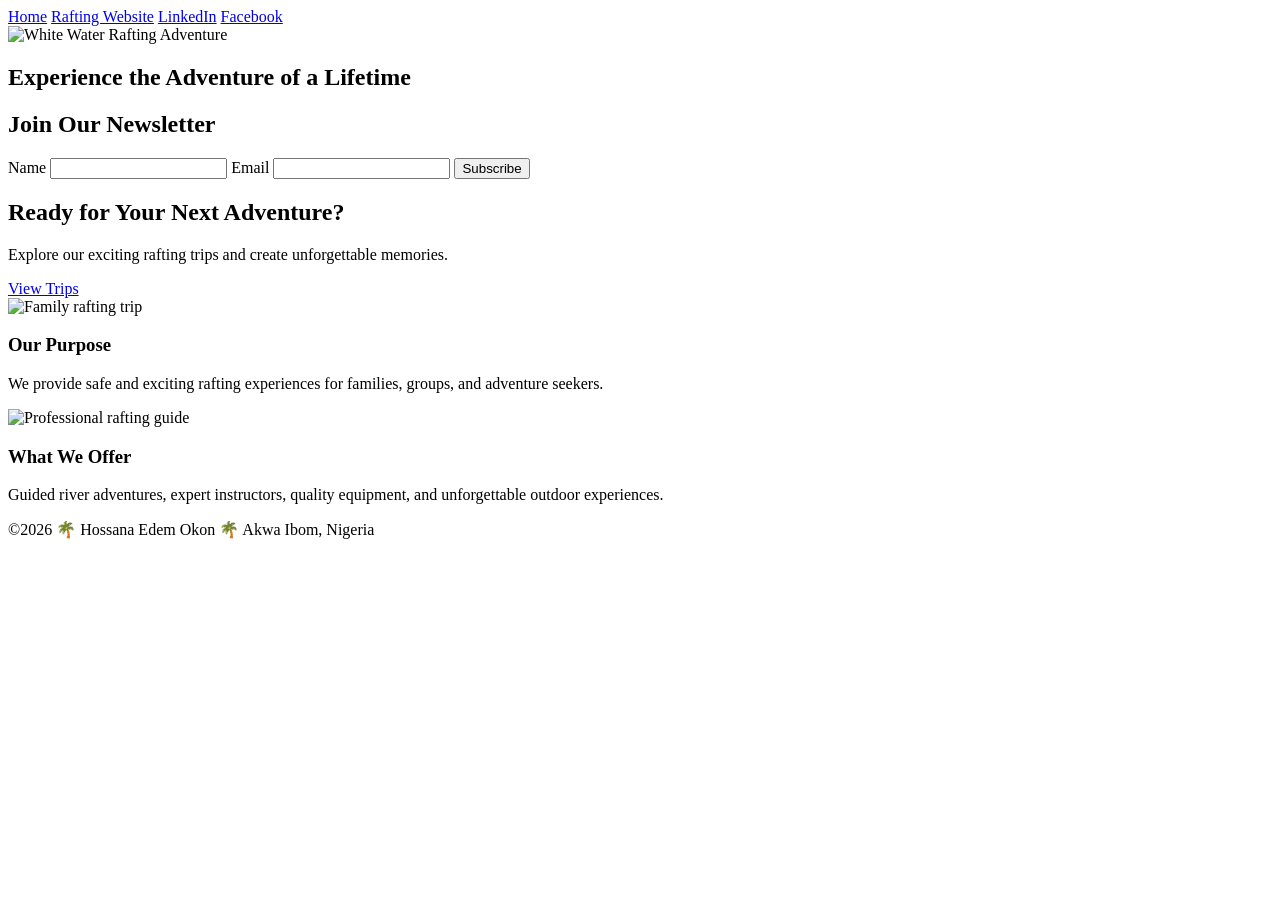
==== wwr/index.html @ 3f381c55 "commit" ====
<!-- 18 May 2026 -->
<!DOCTYPE html>
<html lang="en">

<head>
    <meta charset="UTF-8">
    <meta name="viewport" content="width=device-width, initial-scale=1.0">

    <title>HOSSANA EDEM OKON | WDD 130</title>

    <meta name="description"
      content="Describe your home page here using keywords like your name, the course, and the purpose of the page.">
    <meta name="author" content="Hossana Edem Okon">

    <link rel="stylesheet" href="styles/styles.css">

    <link rel="preconnect" href="https://fonts.googleapis.com">
    <link rel="preconnect" href="https://fonts.gstatic.com" crossorigin>
    <link href="https://fonts.googleapis.com/css2?family=Roboto&display=swap" rel="stylesheet">
</head>

<body>

    <header>
        <nav>
            <a href="#">Home</a>
            <a href="wwr/">Rafting Website</a>
            <a href="https://www.linkedin.com/in/hossana-okon-4aba1229a">LinkedIn</a>
            <a href="https://www.facebook.com/share/1GyRyoBe5f/">Facebook</a>
        </nav>
    </header>

    <div class="grid">

        <main>

            <!-- Hero Section -->
            <section class="hero-home">
                <img src="wwr/images/rafting_big.jpg" alt="White Water Rafting Adventure">
                <h1>Experience the Adventure of a Lifetime</h1>
            </section>

            <!-- Newsletter -->
            <section class="newsletter">
                <h2>Join Our Newsletter</h2>

                <form>
                    <label for="name">Name</label>
                    <input type="text" id="name" name="name" required>

                    <label for="email">Email</label>
                    <input type="email" id="email" name="email" required>

                    <button type="submit">Subscribe</button>
                </form>
            </section>

            <!-- Call to Action -->
            <section class="cta">
                <h2>Ready for Your Next Adventure?</h2>
                <p>Explore our exciting rafting trips and create unforgettable memories.</p>
                <a href="trips.html" class="btn">View Trips</a>
            </section>

            <!-- Grid Content -->
            <section class="home-grid">

                <div class="grid-item">
                    <img src="wwr/images/raftinghappyclient.jpg" alt="Family rafting trip">
                    <h3>Our Purpose</h3>
                    <p>
                        We provide safe and exciting rafting experiences for families,
                        groups, and adventure seekers.
                    </p>
                </div>

                <div class="grid-item">
                    <img src="wwr/images/new_history.jpg" alt="Professional rafting guide">
                    <h3>What We Offer</h3>
                    <p>
                        Guided river adventures, expert instructors, quality equipment,
                        and unforgettable outdoor experiences.
                    </p>
                </div>

            </section>

        </main>

    </div> <!-- End .grid -->

    <footer>
        <p>©2026 🌴 Hossana Edem Okon 🌴 Akwa Ibom, Nigeria</p>
    </footer>

</body>

</html>
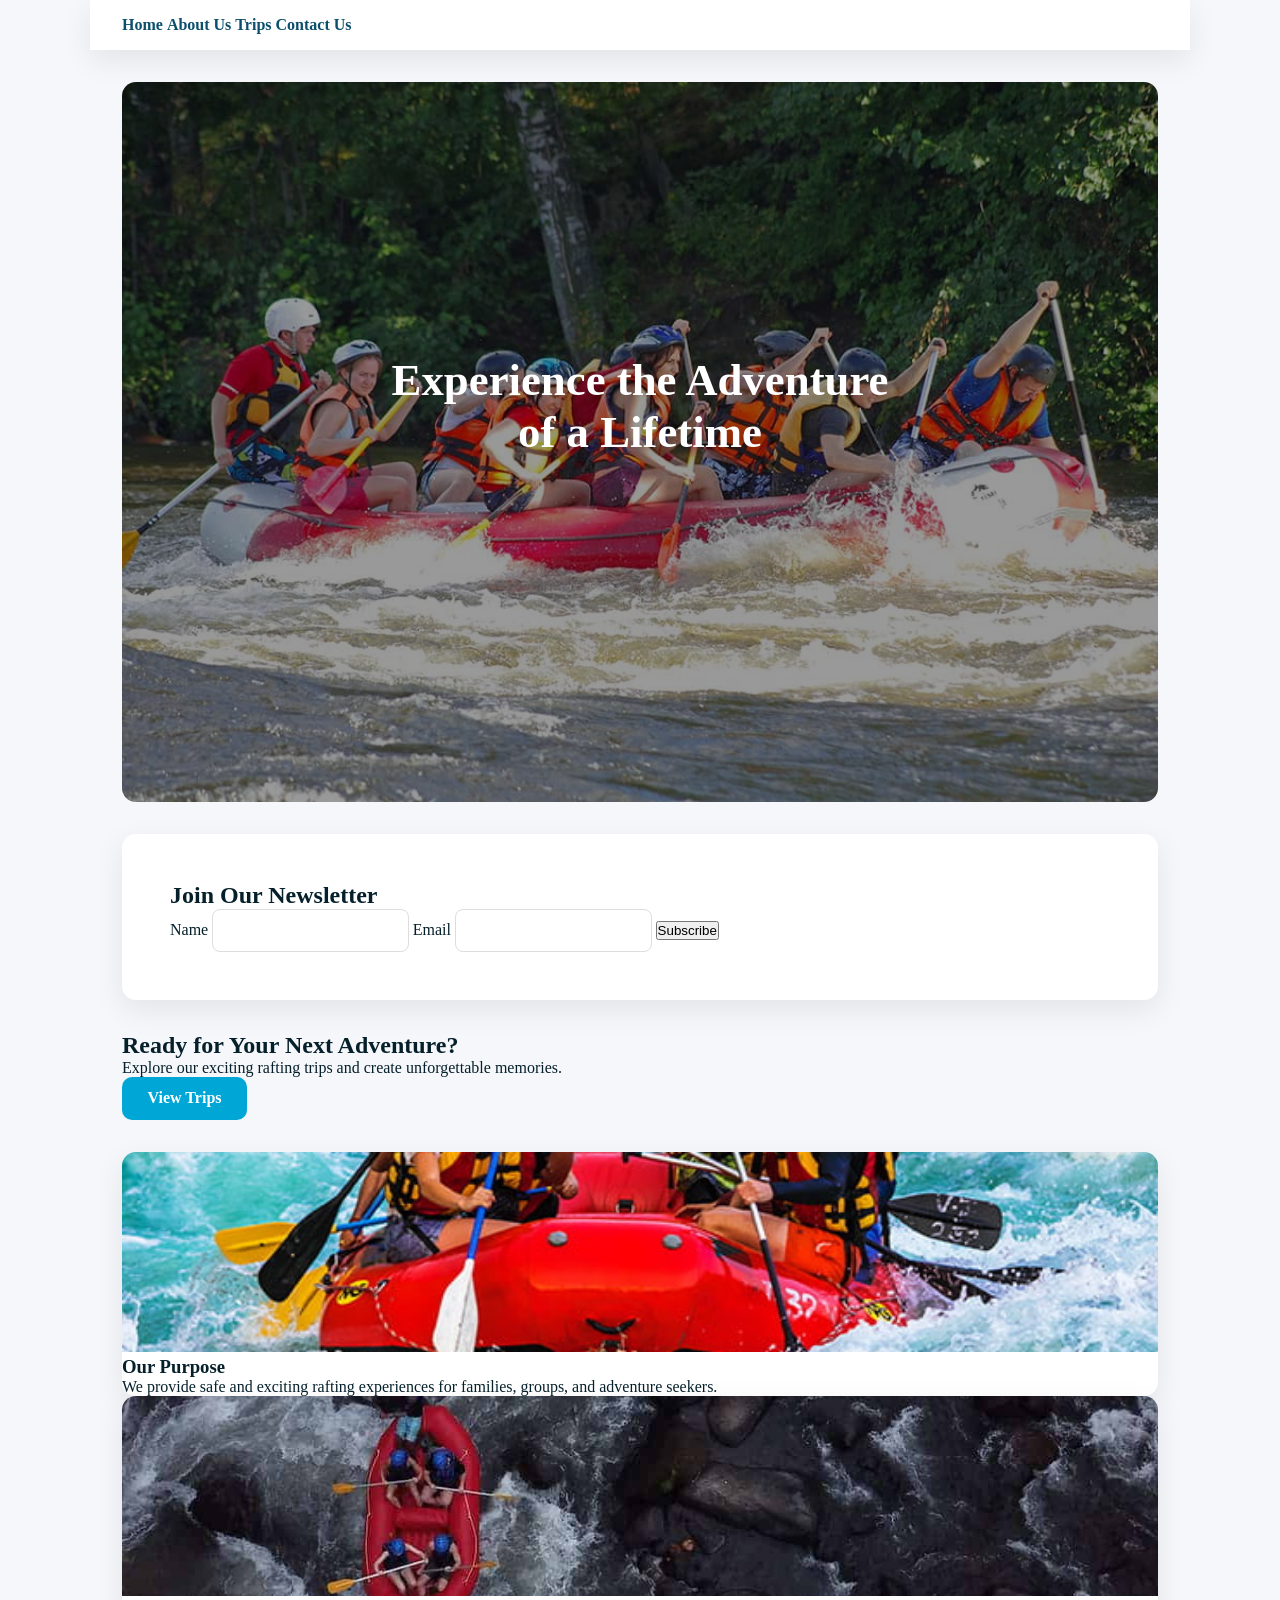
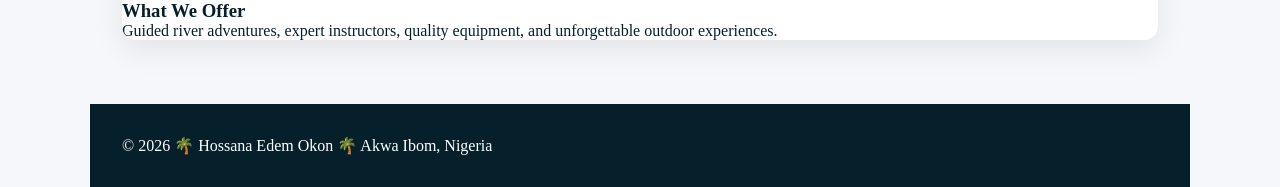
==== commit 2a1cdaa3: "commit" ====
--- a/wwr/index.html
+++ b/wwr/index.html
@@ -1,4 +1,3 @@
-<!-- 18 May 2026 -->
 <!DOCTYPE html>
 <html lang="en">
 
@@ -6,91 +5,93 @@
     <meta charset="UTF-8">
     <meta name="viewport" content="width=device-width, initial-scale=1.0">
 
-    <title>HOSSANA EDEM OKON | WDD 130</title>
+    <title>White Water Rafting Adventures | Home</title>
 
     <meta name="description"
-      content="Describe your home page here using keywords like your name, the course, and the purpose of the page.">
+      content="Experience exciting white water rafting adventures with professional guides, family-friendly trips, and unforgettable outdoor experiences.">
     <meta name="author" content="Hossana Edem Okon">
-
-    <link rel="stylesheet" href="styles/styles.css">
 
     <link rel="preconnect" href="https://fonts.googleapis.com">
     <link rel="preconnect" href="https://fonts.gstatic.com" crossorigin>
     <link href="https://fonts.googleapis.com/css2?family=Roboto&display=swap" rel="stylesheet">
+
+    <link rel="stylesheet" href="styles/rafting.css">
 </head>
 
 <body>
 
     <header>
         <nav>
-            <a href="#">Home</a>
-            <a href="wwr/">Rafting Website</a>
-            <a href="https://www.linkedin.com/in/hossana-okon-4aba1229a">LinkedIn</a>
-            <a href="https://www.facebook.com/share/1GyRyoBe5f/">Facebook</a>
+            <a href="index.html">Home</a>
+            <a href="about.html">About Us</a>
+            <a href="trips.html">Trips</a>
+            <a href="contact.html">Contact Us</a>
         </nav>
     </header>
 
-    <div class="grid">
+    <main>
 
-        <main>
+        <!-- Hero Section -->
+        <section class="hero-home">
+            <img src="images/rafting_big.jpg" alt="White Water Rafting Adventure">
+            <h1>Experience the Adventure of a Lifetime</h1>
+        </section>
 
-            <!-- Hero Section -->
-            <section class="hero-home">
-                <img src="wwr/images/rafting_big.jpg" alt="White Water Rafting Adventure">
-                <h1>Experience the Adventure of a Lifetime</h1>
-            </section>
+        <!-- Newsletter Section -->
+        <section class="newsletter">
+            <h2>Join Our Newsletter</h2>
 
-            <!-- Newsletter -->
-            <section class="newsletter">
-                <h2>Join Our Newsletter</h2>
+            <form>
+                <label for="name">Name</label>
+                <input type="text" id="name" name="name" required>
 
-                <form>
-                    <label for="name">Name</label>
-                    <input type="text" id="name" name="name" required>
+                <label for="email">Email</label>
+                <input type="email" id="email" name="email" required>
 
-                    <label for="email">Email</label>
-                    <input type="email" id="email" name="email" required>
+                <button type="submit">Subscribe</button>
+            </form>
+        </section>
 
-                    <button type="submit">Subscribe</button>
-                </form>
-            </section>
+        <!-- Call to Action -->
+        <section class="cta">
+            <h2>Ready for Your Next Adventure?</h2>
+            <p>
+                Explore our exciting rafting trips and create unforgettable memories.
+            </p>
+            <a href="trips.html" class="btn">View Trips</a>
+        </section>
 
-            <!-- Call to Action -->
-            <section class="cta">
-                <h2>Ready for Your Next Adventure?</h2>
-                <p>Explore our exciting rafting trips and create unforgettable memories.</p>
-                <a href="trips.html" class="btn">View Trips</a>
-            </section>
+        <!-- Company Information Grid -->
+        <section class="home-grid">
 
-            <!-- Grid Content -->
-            <section class="home-grid">
+            <div class="grid-item">
+                <img src="images/raftinghappyclient.jpg" alt="Family rafting trip">
 
-                <div class="grid-item">
-                    <img src="wwr/images/raftinghappyclient.jpg" alt="Family rafting trip">
-                    <h3>Our Purpose</h3>
-                    <p>
-                        We provide safe and exciting rafting experiences for families,
-                        groups, and adventure seekers.
-                    </p>
-                </div>
+                <h3>Our Purpose</h3>
 
-                <div class="grid-item">
-                    <img src="wwr/images/new_history.jpg" alt="Professional rafting guide">
-                    <h3>What We Offer</h3>
-                    <p>
-                        Guided river adventures, expert instructors, quality equipment,
-                        and unforgettable outdoor experiences.
-                    </p>
-                </div>
+                <p>
+                    We provide safe and exciting rafting experiences for families,
+                    groups, and adventure seekers.
+                </p>
+            </div>
 
-            </section>
+            <div class="grid-item">
+                <img src="images/new_history.jpg" alt="Professional rafting guide">
 
-        </main>
+                <h3>What We Offer</h3>
 
-    </div> <!-- End .grid -->
+                <p>
+                    Guided river adventures, expert instructors, quality equipment,
+                    and unforgettable outdoor experiences.
+                </p>
+            </div>
+
+        </section>
+
+    </main>
 
     <footer>
-        <p>©2026 🌴 Hossana Edem Okon 🌴 Akwa Ibom, Nigeria</p>
+        <p>&copy; 2026 🌴 Hossana Edem Okon 🌴 Akwa Ibom, Nigeria</p>
     </footer>
 
 </body>
--- a/wwr/styles/rafting.css
+++ b/wwr/styles/rafting.css
@@ -0,0 +1,277 @@
+/* ==========================================
+   GLOBAL RESET + THEME
+========================================== */
+:root {
+    --primary: #0B4F6C;
+    --secondary: #06202B;
+    --accent: #00A6D6;
+    --light: #F5F7FA;
+    --white: #ffffff;
+
+    --radius: 14px;
+    --shadow: 0 10px 30px rgba(0, 0, 0, 0.08);
+    --transition: all 0.3s ease;
+
+    --font-heading: "Georgia", serif;
+    --font-body: "Arial", sans-serif;
+}
+
+* {
+    margin: 0;
+    padding: 0;
+    box-sizing: border-box;
+}
+
+body {
+    font-family: var(--body);
+    background: var(--light);
+    color: var(--secondary);
+    display: flex;
+    flex-direction: column;
+    min-height: 100vh;
+}
+
+/* ==========================================
+   LAYOUT WRAPPER
+========================================== */
+
+header,
+main,
+footer {
+    max-width: 1100px;
+    margin: 0 auto;
+    width: 100%;
+}
+
+/* ==========================================
+   HEADER + NAV
+========================================== */
+
+header {
+    position: sticky;
+    top: 0;
+    z-index: 1000;
+    background: var(--white);
+    box-shadow: var(--shadow);
+    padding: 1rem 2rem;
+    display: flex;
+    justify-content: space-between;
+    align-items: center;
+}
+
+.logo {
+    width: 120px;
+}
+
+nav ul {
+    display: flex;
+    gap: 2rem;
+    list-style: none;
+}
+
+nav a {
+    text-decoration: none;
+    color: var(--primary);
+    font-weight: 600;
+    position: relative;
+}
+
+nav a::after {
+    content: "";
+    position: absolute;
+    left: 0;
+    bottom: -4px;
+    width: 0%;
+    height: 2px;
+    background: var(--accent);
+    transition: var(--transition);
+}
+
+nav a:hover::after {
+    width: 100%;
+}
+
+/* ==========================================
+   MAIN AREA
+========================================== */
+
+main {
+    flex: 1;
+    padding: 2rem;
+}
+
+/* ==========================================
+   HERO SECTIONS
+========================================== */
+
+.hero-home,
+.hero {
+    position: relative;
+    height: 80vh;
+    overflow: hidden;
+    border-radius: var(--radius);
+}
+
+.hero-home img,
+.hero img {
+    width: 100%;
+    height: 100%;
+    object-fit: cover;
+    filter: brightness(0.6);
+}
+
+.hero-home h1,
+.hero h1 {
+    position: absolute;
+    top: 45%;
+    left: 50%;
+    transform: translate(-50%, -50%);
+    color: white;
+    font-size: 2.8rem;
+    text-align: center;
+    font-family: var(--font-heading);
+}
+
+.hero::after {
+    content: "";
+    position: absolute;
+    inset: 0;
+    background: linear-gradient(to top, rgba(0, 0, 0, 0.6), transparent);
+}
+
+/* ==========================================
+   SECTIONS
+========================================== */
+
+section {
+    margin-bottom: 2rem;
+}
+
+/* ==========================================
+   GRID (HOME PAGE)
+========================================== */
+
+.grid-item,
+.trip-card {
+    background: white;
+    border-radius: var(--radius);
+    overflow: hidden;
+    box-shadow: var(--shadow);
+    transition: var(--transition);
+}
+
+.grid-item:hover,
+.trip-card:hover {
+    transform: translateY(-8px);
+}
+
+.grid-item img,
+.trip-card img {
+    width: 100%;
+    height: 200px;
+    object-fit: cover;
+}
+
+/* ==========================================
+   CTA BUTTON
+========================================== */
+
+.btn {
+    display: inline-block;
+    padding: 0.8rem 1.6rem;
+    background: var(--accent);
+    color: white;
+    border-radius: 10px;
+    text-decoration: none;
+    font-weight: bold;
+    transition: var(--transition);
+}
+
+.btn:hover {
+    transform: translateY(-3px);
+    background: #008bb3;
+    box-shadow: var(--shadow);
+}
+
+/* ==========================================
+   NEWSLETTER
+========================================== */
+
+.newsletter {
+    background: white;
+    padding: 3rem;
+    border-radius: var(--radius);
+    box-shadow: var(--shadow);
+}
+
+.newsletter input {
+    padding: 0.8rem;
+    border: 1px solid #ddd;
+    border-radius: 8px;
+}
+
+/* ==========================================
+   TRIP TABLE
+========================================== */
+
+.trip-table table {
+    width: 100%;
+    border-radius: var(--radius);
+    overflow: hidden;
+    box-shadow: var(--shadow);
+}
+
+.trip-table th {
+    background: var(--primary);
+    color: white;
+    padding: 1rem;
+}
+
+.trip-table td {
+    padding: 1rem;
+    background: white;
+}
+
+/* ==========================================
+   FOOTER
+========================================== */
+
+footer {
+    background: var(--secondary);
+    color: white;
+    padding: 2rem;
+    display: flex;
+    justify-content: space-between;
+    align-items: center;
+}
+
+.socialmedia {
+    display: flex;
+    gap: 1rem;
+}
+
+.socialmedia img {
+    width: 30px;
+}
+
+/* ==========================================
+   RESPONSIVE
+========================================== */
+
+@media (max-width: 768px) {
+    header {
+        flex-direction: column;
+        gap: 1rem;
+    }
+
+    nav ul {
+        flex-wrap: wrap;
+        justify-content: center;
+    }
+
+    footer {
+        flex-direction: column;
+        gap: 1rem;
+        text-align: center;
+    }
+}
